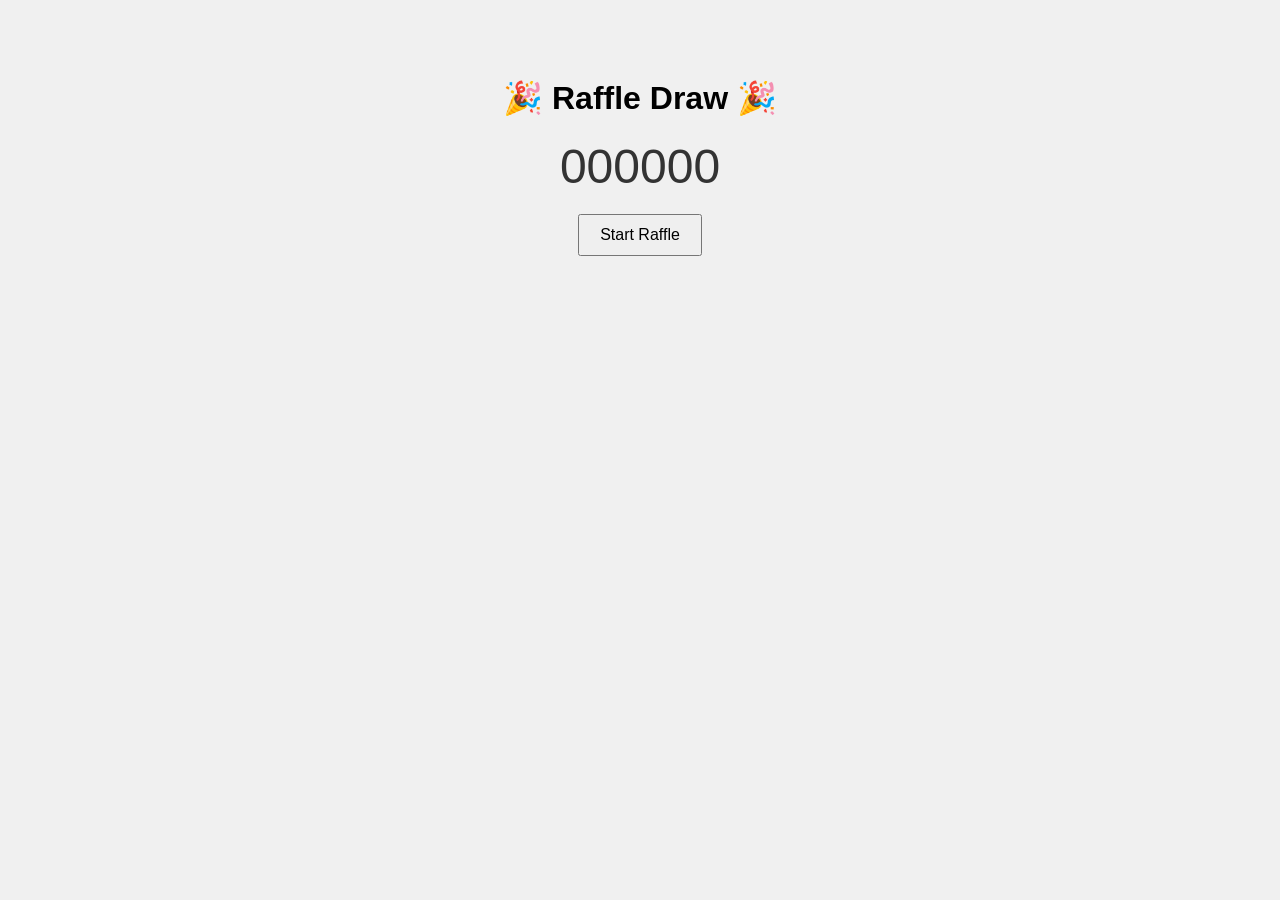
==== index.html @ ff665448 "My first commit" ====
<!DOCTYPE html>
<html lang="en">
  <head>
    <meta charset="UTF-8" />
    <title>Raffle Draw</title>
    <style>
      body {
        font-family: Arial, sans-serif;
        text-align: center;
        background: #f0f0f0;
        padding-top: 50px;
      }
      #invoice-display {
        font-size: 3em;
        margin: 20px 0;
        color: #333;
      }
      #winner-display {
        margin-top: 50px;
        font-size: 2em;
        color: green;
        min-height: 50px;
      }
      button {
        padding: 10px 20px;
        font-size: 1em;
      }
      button:disabled {
        background-color: #ccc;
        cursor: not-allowed;
      }
    </style>
  </head>
  <body>
    <h1>🎉 Raffle Draw 🎉</h1>
    <div id="invoice-display">000000</div>
    <button id="start-btn" onclick="startRaffle()">Start Raffle</button>
    <div id="winner-display"></div>

    <script>
      const startButton = document.getElementById("start-btn");
      const invoices = [
        "INV1001",
        "INV1002",
        "INV1003",
        "INV1004",
        "INV1005",
        "INV1006",
        "INV1007",
        "INV1008",
        "INV1009",
        "INV1010",
      ];

      const names = [
        "Alice",
        "Bob",
        "Charlie",
        "Diana",
        "Ethan",
        "Fiona",
        "George",
        "Hannah",
        "Ivan",
        "Julia",
      ];

      let interval;

      function startRaffle() {
        startButton.disabled = true;
        document.getElementById("winner-display").textContent = "";
        let counter = 0;
        let maxIterations = 50;
        interval = setInterval(() => {
          const randomIndex = Math.floor(Math.random() * invoices.length);
          document.getElementById("invoice-display").textContent =
            invoices[randomIndex];
          counter++;
          if (counter >= maxIterations) {
            clearInterval(interval);
            showWinner();
          }
        }, 100);
      }

      function showWinner() {
        let sliderIndex = 0;
        let maxSlide = 20;
        const winnerIndex = Math.floor(Math.random() * names.length);
        const winnerName = names[winnerIndex];
        const winnerDisplay = document.getElementById("winner-display");

        const nameSlider = setInterval(() => {
          const randomName = names[Math.floor(Math.random() * names.length)];
          winnerDisplay.textContent = "🎯 " + randomName;
          sliderIndex++;
          if (sliderIndex >= maxSlide) {
            clearInterval(nameSlider);
            winnerDisplay.textContent = `🏆 Winner: ${winnerName}`;
            startButton.disabled = false;
          }
        }, 100);
      }
    </script>
  </body>
</html>
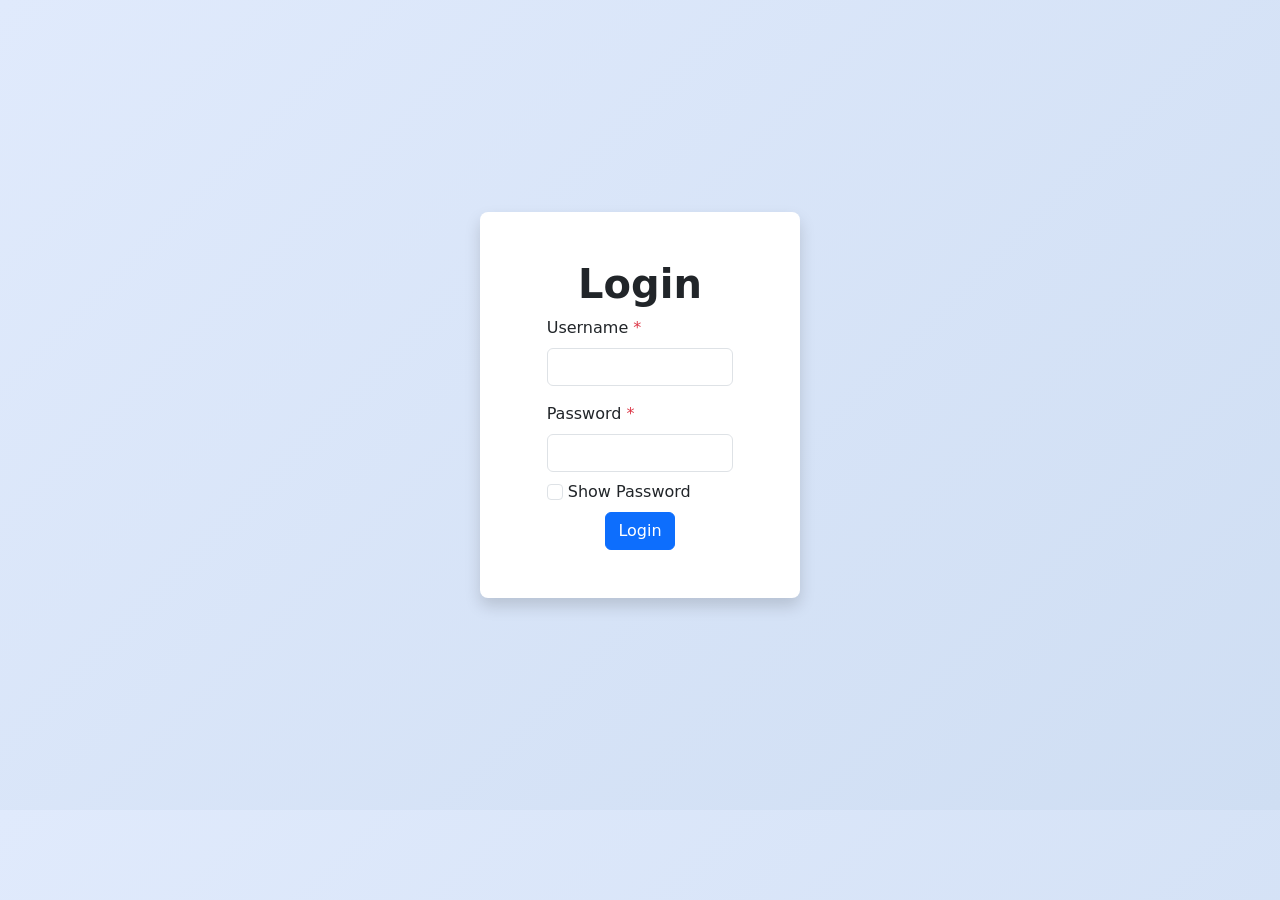
==== commit 58941e2d: "Aded libraries, raffle functionalities, api fetching, adding users, validating and updating invalid " ====
--- a/index.html
+++ b/index.html
@@ -2,106 +2,74 @@
 <html lang="en">
   <head>
     <meta charset="UTF-8" />
-    <title>Raffle Draw</title>
+    <meta name="viewport" content="width=device-width, initial-scale=1.0" />
+    <title>Login</title>
+    <link rel="icon" href="assets/img/logo.jpg" />
+    <link rel="stylesheet" href="css/bootstrap.min.css" />
+    <link rel="stylesheet" href="css/sweetalert2.min.css" />
     <style>
       body {
-        font-family: Arial, sans-serif;
-        text-align: center;
-        background: #f0f0f0;
-        padding-top: 50px;
-      }
-      #invoice-display {
-        font-size: 3em;
-        margin: 20px 0;
-        color: #333;
-      }
-      #winner-display {
-        margin-top: 50px;
-        font-size: 2em;
-        color: green;
-        min-height: 50px;
-      }
-      button {
-        padding: 10px 20px;
-        font-size: 1em;
-      }
-      button:disabled {
-        background-color: #ccc;
-        cursor: not-allowed;
+        background: linear-gradient(135deg, #e0eafc, #cfdef3);
+        min-height: 90vh;
+        display: flex;
+        justify-content: center;
+        align-items: center;
+        background-color: #f8f9fa;
       }
     </style>
   </head>
   <body>
-    <h1>🎉 Raffle Draw 🎉</h1>
-    <div id="invoice-display">000000</div>
-    <button id="start-btn" onclick="startRaffle()">Start Raffle</button>
-    <div id="winner-display"></div>
-
-    <script>
-      const startButton = document.getElementById("start-btn");
-      const invoices = [
-        "INV1001",
-        "INV1002",
-        "INV1003",
-        "INV1004",
-        "INV1005",
-        "INV1006",
-        "INV1007",
-        "INV1008",
-        "INV1009",
-        "INV1010",
-      ];
-
-      const names = [
-        "Alice",
-        "Bob",
-        "Charlie",
-        "Diana",
-        "Ethan",
-        "Fiona",
-        "George",
-        "Hannah",
-        "Ivan",
-        "Julia",
-      ];
-
-      let interval;
-
-      function startRaffle() {
-        startButton.disabled = true;
-        document.getElementById("winner-display").textContent = "";
-        let counter = 0;
-        let maxIterations = 50;
-        interval = setInterval(() => {
-          const randomIndex = Math.floor(Math.random() * invoices.length);
-          document.getElementById("invoice-display").textContent =
-            invoices[randomIndex];
-          counter++;
-          if (counter >= maxIterations) {
-            clearInterval(interval);
-            showWinner();
-          }
-        }, 100);
-      }
-
-      function showWinner() {
-        let sliderIndex = 0;
-        let maxSlide = 20;
-        const winnerIndex = Math.floor(Math.random() * names.length);
-        const winnerName = names[winnerIndex];
-        const winnerDisplay = document.getElementById("winner-display");
-
-        const nameSlider = setInterval(() => {
-          const randomName = names[Math.floor(Math.random() * names.length)];
-          winnerDisplay.textContent = "🎯 " + randomName;
-          sliderIndex++;
-          if (sliderIndex >= maxSlide) {
-            clearInterval(nameSlider);
-            winnerDisplay.textContent = `🏆 Winner: ${winnerName}`;
-            startButton.disabled = false;
-          }
-        }, 100);
-      }
-    </script>
+    <form
+      id="login"
+      method="post"
+      class="shadow p-5 col-10 col-md-6 col-lg-3 rounded-3 bg-white"
+    >
+      <h1 class="text-center fw-bold">Login</h1>
+      <div class="col-12 d-block mx-auto">
+        <div class="col-12 col-md-10 mx-auto">
+          <label for="username"
+            >Username <span class="text-danger">*</span></label
+          >
+          <input
+            type="text"
+            class="form-control mt-2"
+            name="username"
+            id="username"
+            maxlength="20"
+            required
+          />
+        </div>
+        <div class="col-12 col-md-10 mx-auto mt-3">
+          <label for="password"
+            >Password <span class="text-danger">*</span></label
+          >
+          <input
+            type="password"
+            class="form-control mt-2"
+            name="password"
+            id="password"
+            maxlength="20"
+            pattern=".*[A-Z].*"
+            title="Password must contain at least one uppercase letter"
+            required
+          />
+        </div>
+        <div class="col-12 col-md-10 mx-auto mt-2">
+          <input type="checkbox" class="form-check-input" id="showPassword" />
+          <label for="showPassword">Show Password</label>
+        </div>
+        <button
+          type="submit"
+          class="btn btn-primary mt-2 w-auto d-block mx-auto"
+        >
+          Login
+        </button>
+      </div>
+    </form>
+    <script src="js/sweetalert/sweetalert2.all.min.js"></script>
+    <script src="js/bootstrap.bundle.min.js"></script>
+    <script src="js/jquery-3.7.1.min.js"></script>
+    <script src="js/login.js"></script>
+    <script src="js/script.js"></script>
   </body>
 </html>
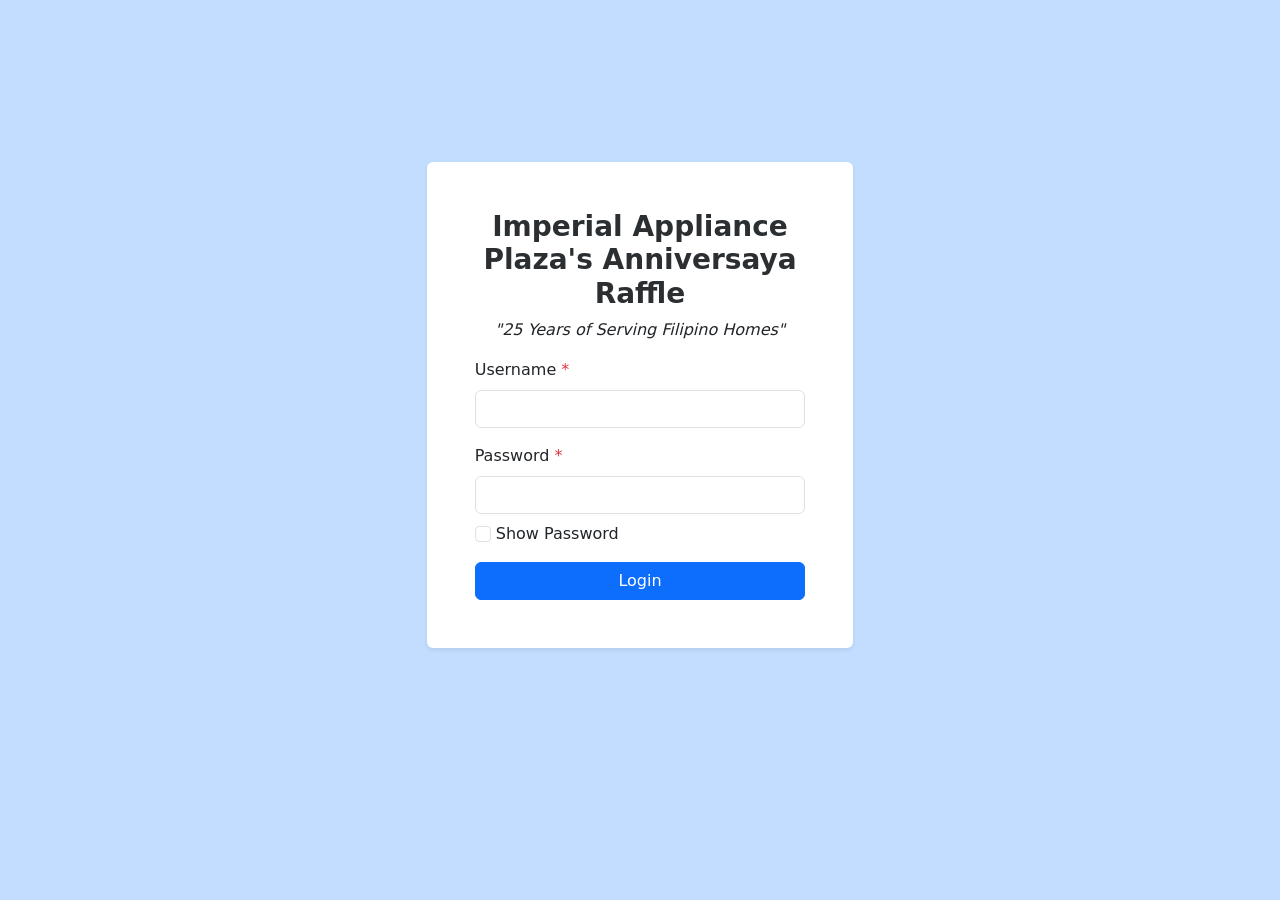
==== commit a5001004: "updated controller, qr, and game UI" ====
--- a/index.html
+++ b/index.html
@@ -1,20 +1,19 @@
-<!DOCTYPE html>
+<!doctype html>
 <html lang="en">
   <head>
     <meta charset="UTF-8" />
     <meta name="viewport" content="width=device-width, initial-scale=1.0" />
-    <title>Login</title>
+    <title>The Greatest Anniversary Appliance giveaway</title>
     <link rel="icon" href="assets/img/logo.jpg" />
     <link rel="stylesheet" href="css/bootstrap.min.css" />
     <link rel="stylesheet" href="css/sweetalert2.min.css" />
     <style>
       body {
-        background: linear-gradient(135deg, #e0eafc, #cfdef3);
+        background: #c2ddff;
         min-height: 90vh;
         display: flex;
         justify-content: center;
         align-items: center;
-        background-color: #f8f9fa;
       }
     </style>
   </head>
@@ -22,11 +21,14 @@
     <form
       id="login"
       method="post"
-      class="shadow p-5 col-10 col-md-6 col-lg-3 rounded-3 bg-white"
+      class="shadow-sm p-5 col-10 col-md-6 col-lg-4 rounded-2 bg-white"
     >
-      <h1 class="text-center fw-bold">Login</h1>
+      <h3 class="text-center text-secondary-emphasis fw-bold">
+        Imperial Appliance Plaza's Anniversaya Raffle
+      </h3>
+      <p class="text-center"><i>"25 Years of Serving Filipino Homes"</i></p>
       <div class="col-12 d-block mx-auto">
-        <div class="col-12 col-md-10 mx-auto">
+        <div class="col-12 mx-auto">
           <label for="username"
             >Username <span class="text-danger">*</span></label
           >
@@ -39,7 +41,7 @@
             required
           />
         </div>
-        <div class="col-12 col-md-10 mx-auto mt-3">
+        <div class="col-12 mx-auto mt-3">
           <label for="password"
             >Password <span class="text-danger">*</span></label
           >
@@ -54,13 +56,13 @@
             required
           />
         </div>
-        <div class="col-12 col-md-10 mx-auto mt-2">
+        <div class="col-12 mx-auto mt-2">
           <input type="checkbox" class="form-check-input" id="showPassword" />
           <label for="showPassword">Show Password</label>
         </div>
         <button
           type="submit"
-          class="btn btn-primary mt-2 w-auto d-block mx-auto"
+          class="btn btn-primary mt-3 w-100 d-block mx-auto"
         >
           Login
         </button>
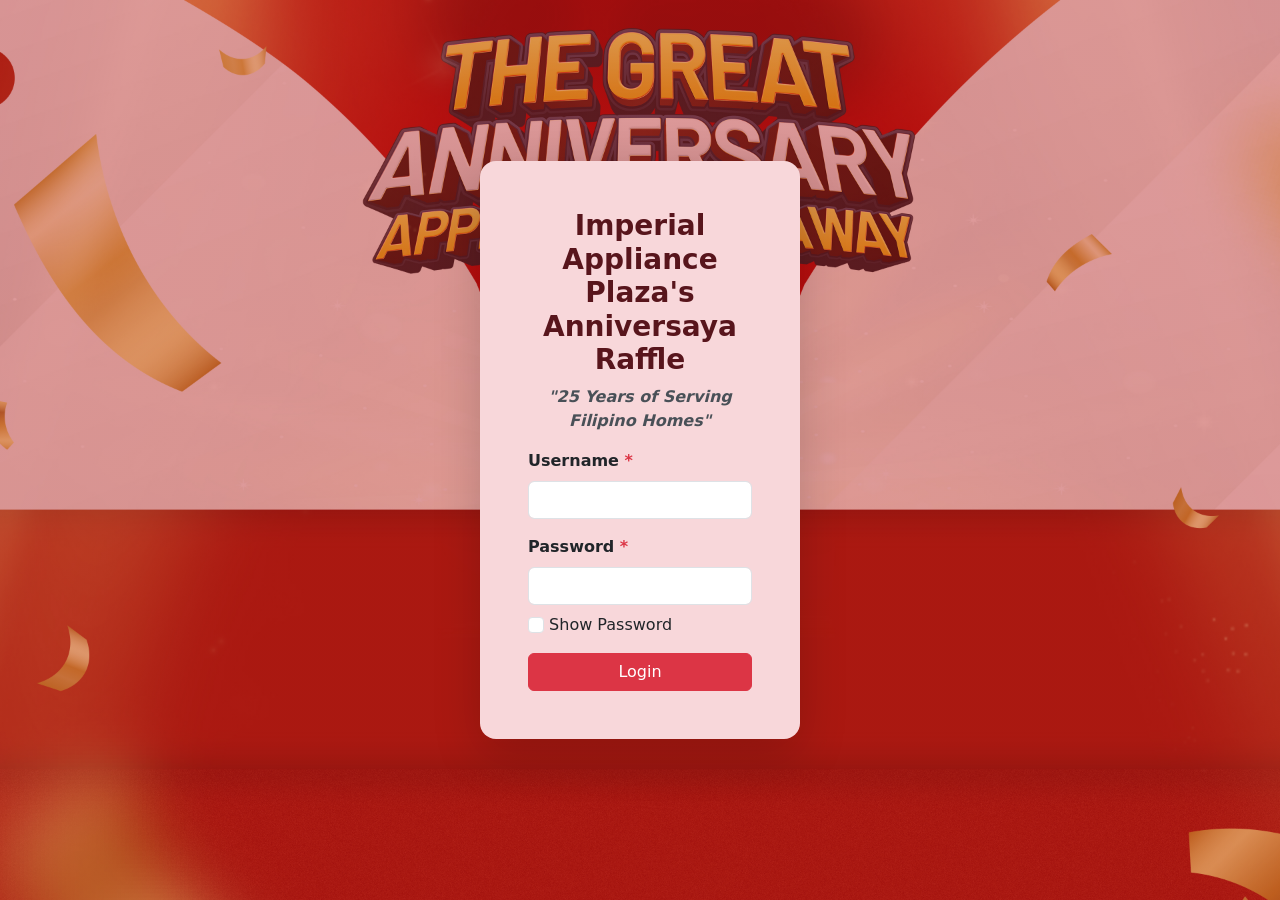
==== commit c99ff761: "Updated UI" ====
--- a/index.html
+++ b/index.html
@@ -9,8 +9,10 @@
     <link rel="stylesheet" href="css/sweetalert2.min.css" />
     <style>
       body {
-        background: #c2ddff;
-        min-height: 90vh;
+        background:
+          linear-gradient(rgba(180, 30, 30, 0.45), rgba(180, 30, 30, 0.45)),
+          url("assets/img/newbg.jpg") no-repeat center center / cover;
+        min-height: 100vh;
         display: flex;
         justify-content: center;
         align-items: center;
@@ -21,15 +23,17 @@
     <form
       id="login"
       method="post"
-      class="shadow-sm p-5 col-10 col-md-6 col-lg-4 rounded-2 bg-white"
+      class="shadow-sm p-5 col-10 col-md-6 col-lg-3 shadow-lg rounded-4 bg-danger-subtle"
     >
-      <h3 class="text-center text-secondary-emphasis fw-bold">
+      <h3 class="text-center text-danger-emphasis fw-bold">
         Imperial Appliance Plaza's Anniversaya Raffle
       </h3>
-      <p class="text-center"><i>"25 Years of Serving Filipino Homes"</i></p>
+      <p class="text-center text-dark-emphasis fw-semibold">
+        <i>"25 Years of Serving Filipino Homes"</i>
+      </p>
       <div class="col-12 d-block mx-auto">
         <div class="col-12 mx-auto">
-          <label for="username"
+          <label for="username" class="fw-semibold"
             >Username <span class="text-danger">*</span></label
           >
           <input
@@ -42,7 +46,7 @@
           />
         </div>
         <div class="col-12 mx-auto mt-3">
-          <label for="password"
+          <label for="password" class="fw-semibold"
             >Password <span class="text-danger">*</span></label
           >
           <input
@@ -60,10 +64,7 @@
           <input type="checkbox" class="form-check-input" id="showPassword" />
           <label for="showPassword">Show Password</label>
         </div>
-        <button
-          type="submit"
-          class="btn btn-primary mt-3 w-100 d-block mx-auto"
-        >
+        <button type="submit" class="btn btn-danger mt-3 w-100 d-block mx-auto">
           Login
         </button>
       </div>
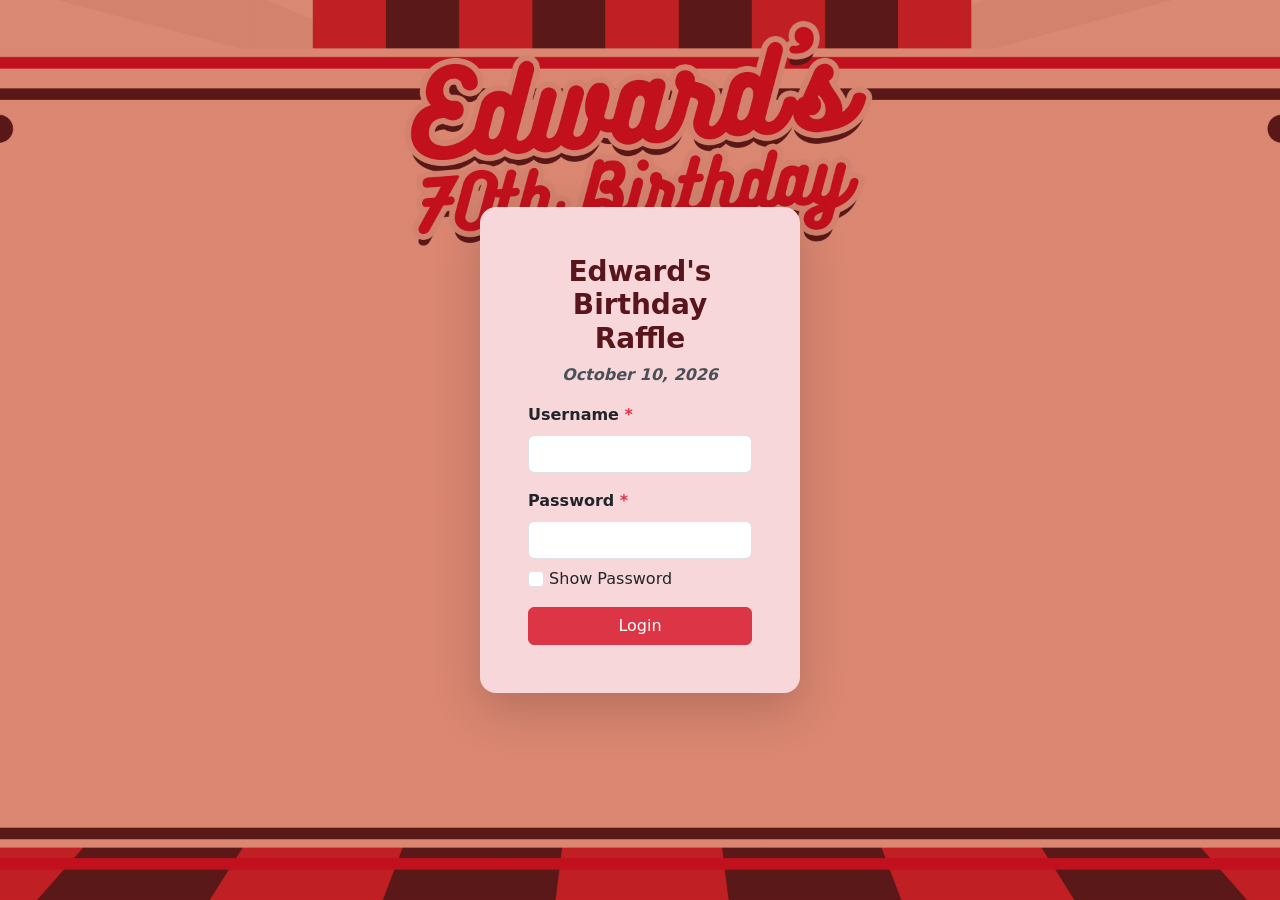
==== commit 9d9578b3: "Initializing birthday raffle" ====
--- a/index.html
+++ b/index.html
@@ -3,8 +3,8 @@
   <head>
     <meta charset="UTF-8" />
     <meta name="viewport" content="width=device-width, initial-scale=1.0" />
-    <title>The Greatest Anniversary Appliance giveaway</title>
-    <link rel="icon" href="assets/img/logo.jpg" />
+    <title>Birthday Raffle</title>
+    <link rel="icon" href="assets/img/logo.png" />
     <link rel="stylesheet" href="css/bootstrap.min.css" />
     <link rel="stylesheet" href="css/sweetalert2.min.css" />
     <style>
@@ -26,10 +26,10 @@
       class="shadow-sm p-5 col-10 col-md-6 col-lg-3 shadow-lg rounded-4 bg-danger-subtle"
     >
       <h3 class="text-center text-danger-emphasis fw-bold">
-        Imperial Appliance Plaza's Anniversaya Raffle
+        Edward's Birthday Raffle
       </h3>
       <p class="text-center text-dark-emphasis fw-semibold">
-        <i>"25 Years of Serving Filipino Homes"</i>
+        <i>October 10, 2026</i>
       </p>
       <div class="col-12 d-block mx-auto">
         <div class="col-12 mx-auto">
